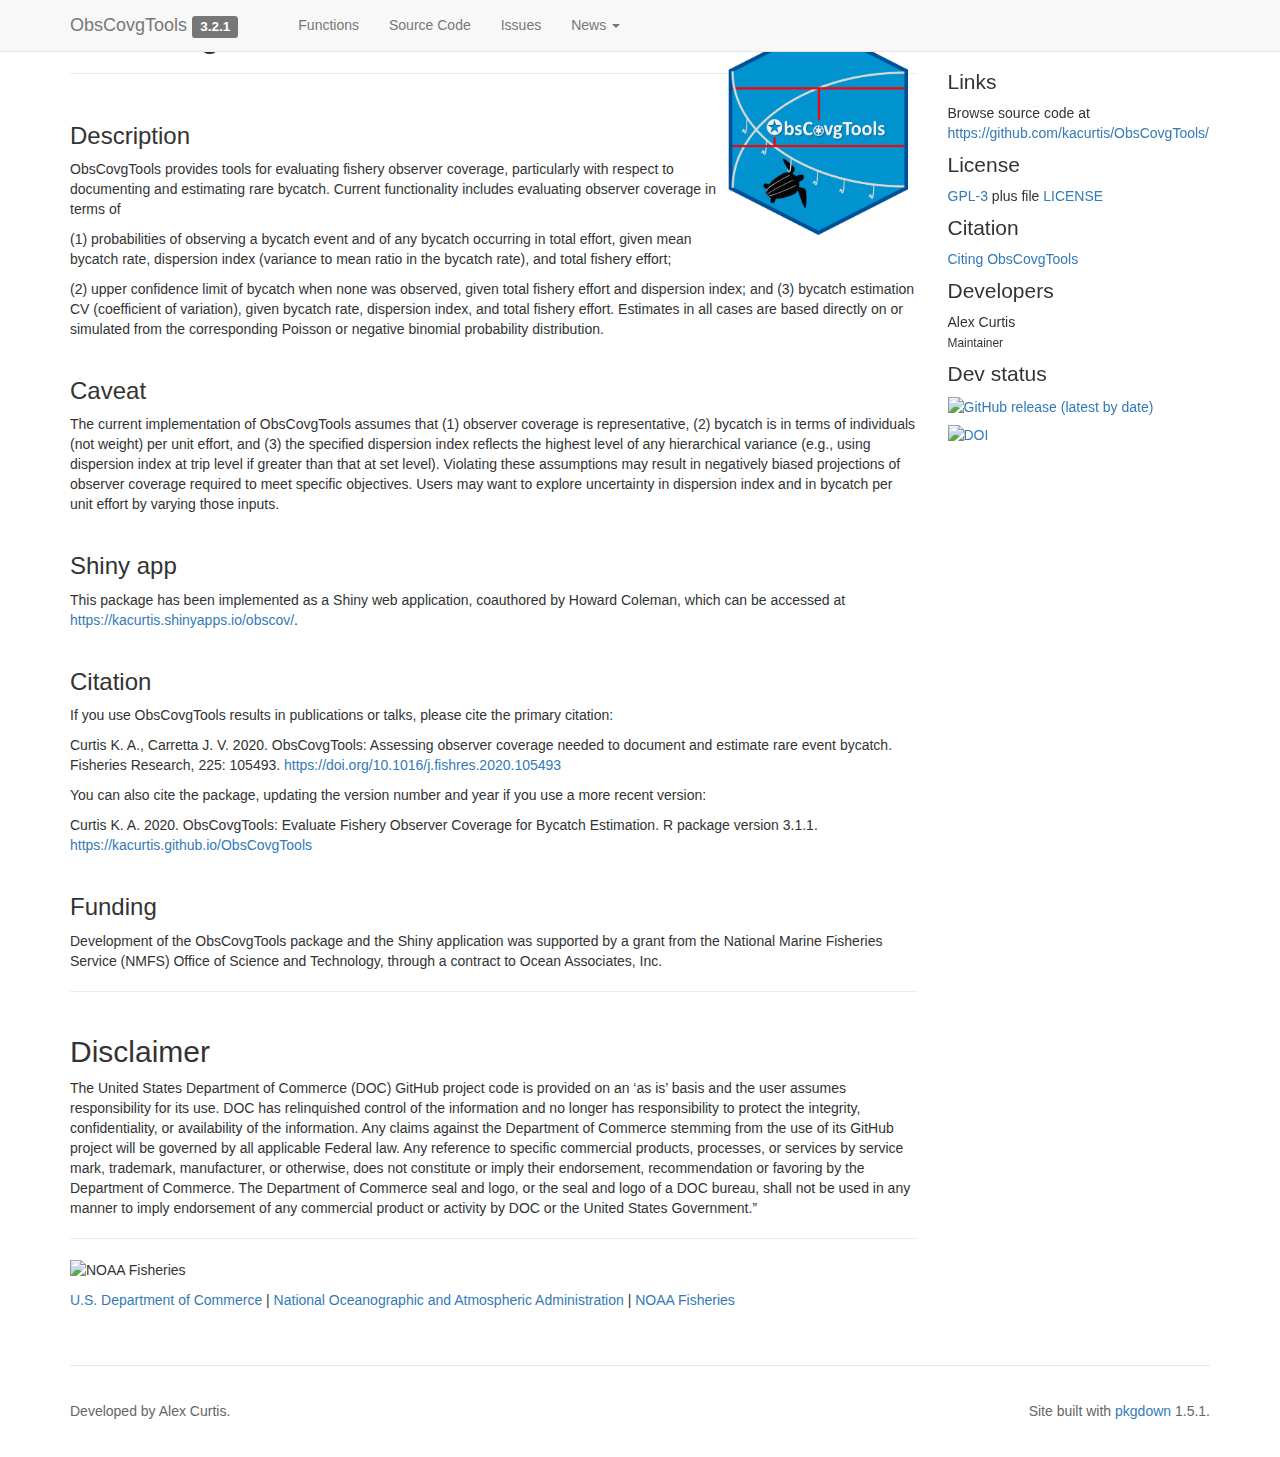
==== docs/index.html @ 41b9d77e "shift to R 4.0.0 and associated packages" ====
<!DOCTYPE html>
<!-- Generated by pkgdown: do not edit by hand --><html lang="en">
<head>
<meta http-equiv="Content-Type" content="text/html; charset=UTF-8">
<meta charset="utf-8">
<meta http-equiv="X-UA-Compatible" content="IE=edge">
<meta name="viewport" content="width=device-width, initial-scale=1.0">
<title>Evaluate Fishery Observer Coverage for Bycatch Estimation • ObsCovgTools</title>
<!-- favicons --><link rel="icon" type="image/png" sizes="16x16" href="favicon-16x16.png">
<link rel="icon" type="image/png" sizes="32x32" href="favicon-32x32.png">
<link rel="apple-touch-icon" type="image/png" sizes="180x180" href="apple-touch-icon.png">
<link rel="apple-touch-icon" type="image/png" sizes="120x120" href="apple-touch-icon-120x120.png">
<link rel="apple-touch-icon" type="image/png" sizes="76x76" href="apple-touch-icon-76x76.png">
<link rel="apple-touch-icon" type="image/png" sizes="60x60" href="apple-touch-icon-60x60.png">
<!-- jquery --><script src="https://cdnjs.cloudflare.com/ajax/libs/jquery/3.4.1/jquery.min.js" integrity="sha256-CSXorXvZcTkaix6Yvo6HppcZGetbYMGWSFlBw8HfCJo=" crossorigin="anonymous"></script><!-- Bootstrap --><link rel="stylesheet" href="https://cdnjs.cloudflare.com/ajax/libs/twitter-bootstrap/3.4.1/css/bootstrap.min.css" integrity="sha256-bZLfwXAP04zRMK2BjiO8iu9pf4FbLqX6zitd+tIvLhE=" crossorigin="anonymous">
<script src="https://cdnjs.cloudflare.com/ajax/libs/twitter-bootstrap/3.4.1/js/bootstrap.min.js" integrity="sha256-nuL8/2cJ5NDSSwnKD8VqreErSWHtnEP9E7AySL+1ev4=" crossorigin="anonymous"></script><!-- bootstrap-toc --><link rel="stylesheet" href="bootstrap-toc.css">
<script src="bootstrap-toc.js"></script><!-- Font Awesome icons --><link rel="stylesheet" href="https://cdnjs.cloudflare.com/ajax/libs/font-awesome/5.12.1/css/all.min.css" integrity="sha256-mmgLkCYLUQbXn0B1SRqzHar6dCnv9oZFPEC1g1cwlkk=" crossorigin="anonymous">
<link rel="stylesheet" href="https://cdnjs.cloudflare.com/ajax/libs/font-awesome/5.12.1/css/v4-shims.min.css" integrity="sha256-wZjR52fzng1pJHwx4aV2AO3yyTOXrcDW7jBpJtTwVxw=" crossorigin="anonymous">
<!-- clipboard.js --><script src="https://cdnjs.cloudflare.com/ajax/libs/clipboard.js/2.0.6/clipboard.min.js" integrity="sha256-inc5kl9MA1hkeYUt+EC3BhlIgyp/2jDIyBLS6k3UxPI=" crossorigin="anonymous"></script><!-- headroom.js --><script src="https://cdnjs.cloudflare.com/ajax/libs/headroom/0.11.0/headroom.min.js" integrity="sha256-AsUX4SJE1+yuDu5+mAVzJbuYNPHj/WroHuZ8Ir/CkE0=" crossorigin="anonymous"></script><script src="https://cdnjs.cloudflare.com/ajax/libs/headroom/0.11.0/jQuery.headroom.min.js" integrity="sha256-ZX/yNShbjqsohH1k95liqY9Gd8uOiE1S4vZc+9KQ1K4=" crossorigin="anonymous"></script><!-- pkgdown --><link href="pkgdown.css" rel="stylesheet">
<script src="pkgdown.js"></script><link href="extra.css" rel="stylesheet">
<meta property="og:title" content="Evaluate Fishery Observer Coverage for Bycatch Estimation">
<meta property="og:description" content="Tools for evaluating observer coverage with respect to documenting
  and estimating rare bycatch, including (1) probabilities of observing a 
  bycatch event and of one occurring in total effort, (2) upper confidence limit 
  for bycatch given none was observed, and (3) bycatch estimation CV 
  (coefficient of variation). ">
<meta property="og:image" content="/logo.png">
<!-- mathjax --><script src="https://cdnjs.cloudflare.com/ajax/libs/mathjax/2.7.5/MathJax.js" integrity="sha256-nvJJv9wWKEm88qvoQl9ekL2J+k/RWIsaSScxxlsrv8k=" crossorigin="anonymous"></script><script src="https://cdnjs.cloudflare.com/ajax/libs/mathjax/2.7.5/config/TeX-AMS-MML_HTMLorMML.js" integrity="sha256-84DKXVJXs0/F8OTMzX4UR909+jtl4G7SPypPavF+GfA=" crossorigin="anonymous"></script><!--[if lt IE 9]>
<script src="https://oss.maxcdn.com/html5shiv/3.7.3/html5shiv.min.js"></script>
<script src="https://oss.maxcdn.com/respond/1.4.2/respond.min.js"></script>
<![endif]-->
</head>
<body data-spy="scroll" data-target="#toc">
    <div class="container template-home">
      <header><div class="navbar navbar-default navbar-fixed-top" role="navigation">
  <div class="container">
    <div class="navbar-header">
      <button type="button" class="navbar-toggle collapsed" data-toggle="collapse" data-target="#navbar" aria-expanded="false">
        <span class="sr-only">Toggle navigation</span>
        <span class="icon-bar"></span>
        <span class="icon-bar"></span>
        <span class="icon-bar"></span>
      </button>
      <span class="navbar-brand">
        <a class="navbar-link" href="index.html">ObsCovgTools</a>
        <span class="version label label-default" data-toggle="tooltip" data-placement="bottom" title="Released version">3.2.1</span>
      </span>
    </div>

    <div id="navbar" class="navbar-collapse collapse">
      <ul class="nav navbar-nav">
<li>
  <a href="index.html">
    <span class="fas fa fas fa-home fa-lg"></span>
     
  </a>
</li>
<li>
  <a href="reference/index.html">
    <span class="far fa far fa-file-code fa-lg"></span>
     
    Functions
  </a>
</li>
<li>
  <a href="https://github.com/kacurtis/ObsCovgTools">
    <span class="fab fa fab fa-github fa-lg"></span>
     
    Source Code
  </a>
</li>
<li>
  <a href="https://github.com/kacurtis/ObsCovgTools/issues/">
    <span class="fas fa fas fa-question-circle fa-lg"></span>
     
    Issues
  </a>
</li>
<li class="dropdown">
  <a href="#" class="dropdown-toggle" data-toggle="dropdown" role="button" aria-expanded="false">
    News
     
    <span class="caret"></span>
  </a>
  <ul class="dropdown-menu" role="menu">
<li class="dropdown-header">Releases</li>
    <li>
      <a href="https://github.com/kacurtis/ObsCovgTools/releases/tag/v3.2.1">Version 3.2.1</a>
    </li>
    <li>
      <a href="https://github.com/kacurtis/ObsCovgTools/releases/tag/v3.2.0">Version 3.2.0</a>
    </li>
    <li>
      <a href="https://github.com/kacurtis/ObsCovgTools/releases/tag/v3.1.1">Version 3.1.1</a>
    </li>
    <li class="divider">
    <li>
      <a href="news/index.html">Changelog</a>
    </li>
  </ul>
</li>
      </ul>
<ul class="nav navbar-nav navbar-right">
<li>
  <a href="https://github.com/kacurtis/ObsCovgTools/">
    <span class="fab fa fab fa-github fa-lg"></span>
     
  </a>
</li>
      </ul>
</div>
<!--/.nav-collapse -->
  </div>
<!--/.container -->
</div>
<!--/.navbar -->

      

      </header><div class="row">
  <div class="contents col-md-9">
<div id="obscovgtools-" class="section level1">
<div class="page-header"><h1 class="hasAnchor">
<a href="#obscovgtools-" class="anchor"></a>ObsCovgTools <img src="logo.png" width="200" height="231" align="right" style="padding: 10px">
</h1></div>
<!-- badges: start -->

<div id="description" class="section level3">
<h3 class="hasAnchor">
<a href="#description" class="anchor"></a>Description</h3>
<p>ObsCovgTools provides tools for evaluating fishery observer coverage, particularly with respect to documenting and estimating rare bycatch. Current functionality includes evaluating observer coverage in terms of</p>
<p>(1) probabilities of observing a bycatch event and of any bycatch occurring in total effort, given mean bycatch rate, dispersion index (variance to mean ratio in the bycatch rate), and total fishery effort;</p>
<p>(2) upper confidence limit of bycatch when none was observed, given total fishery effort and dispersion index; and (3) bycatch estimation CV (coefficient of variation), given bycatch rate, dispersion index, and total fishery effort. Estimates in all cases are based directly on or simulated from the corresponding Poisson or negative binomial probability distribution.</p>
</div>
<div id="caveat" class="section level3">
<h3 class="hasAnchor">
<a href="#caveat" class="anchor"></a>Caveat</h3>
<p>The current implementation of ObsCovgTools assumes that (1) observer coverage is representative, (2) bycatch is in terms of individuals (not weight) per unit effort, and (3) the specified dispersion index reflects the highest level of any hierarchical variance (e.g., using dispersion index at trip level if greater than that at set level). Violating these assumptions may result in negatively biased projections of observer coverage required to meet specific objectives. Users may want to explore uncertainty in dispersion index and in bycatch per unit effort by varying those inputs.</p>
</div>
<div id="shiny-app" class="section level3">
<h3 class="hasAnchor">
<a href="#shiny-app" class="anchor"></a>Shiny app</h3>
<p>This package has been implemented as a Shiny web application, coauthored by Howard Coleman, which can be accessed at <a href="https://kacurtis.shinyapps.io/obscov/" class="uri">https://kacurtis.shinyapps.io/obscov/</a>.</p>
</div>
<div id="citation" class="section level3">
<h3 class="hasAnchor">
<a href="#citation" class="anchor"></a>Citation</h3>
<p>If you use ObsCovgTools results in publications or talks, please cite the primary citation:</p>
<p>Curtis K. A., Carretta J. V. 2020. ObsCovgTools: Assessing observer coverage needed to document and estimate rare event bycatch. Fisheries Research, 225: 105493. <a href="https://doi.org/10.1016/j.fishres.2020.105493" class="uri">https://doi.org/10.1016/j.fishres.2020.105493</a></p>
<p>You can also cite the package, updating the version number and year if you use a more recent version:</p>
<p>Curtis K. A. 2020. ObsCovgTools: Evaluate Fishery Observer Coverage for Bycatch Estimation. R package version 3.1.1. <a href="https://kacurtis.github.io/ObsCovgTools" class="uri">https://kacurtis.github.io/ObsCovgTools</a></p>
</div>
<div id="funding" class="section level3">
<h3 class="hasAnchor">
<a href="#funding" class="anchor"></a>Funding</h3>
<p>Development of the ObsCovgTools package and the Shiny application was supported by a grant from the National Marine Fisheries Service (NMFS) Office of Science and Technology, through a contract to Ocean Associates, Inc. </p>
<!-- Do not edit below. This adds the Disclaimer and NMFS footer. -->
<hr>
</div>
<div id="disclaimer" class="section level2">
<h2 class="hasAnchor">
<a href="#disclaimer" class="anchor"></a>Disclaimer</h2>
<p>The United States Department of Commerce (DOC) GitHub project code is provided on an ‘as is’ basis and the user assumes responsibility for its use. DOC has relinquished control of the information and no longer has responsibility to protect the integrity, confidentiality, or availability of the information. Any claims against the Department of Commerce stemming from the use of its GitHub project will be governed by all applicable Federal law. Any reference to specific commercial products, processes, or services by service mark, trademark, manufacturer, or otherwise, does not constitute or imply their endorsement, recommendation or favoring by the Department of Commerce. The Department of Commerce seal and logo, or the seal and logo of a DOC bureau, shall not be used in any manner to imply endorsement of any commercial product or activity by DOC or the United States Government.”</p>
<hr>
<p><img src="https://raw.githubusercontent.com/nmfs-general-modeling-tools/nmfspalette/main/man/figures/noaa-fisheries-rgb-2line-horizontal-small.png" width="200" style="height: 75px !important;" alt="NOAA Fisheries"></p>
<p><a href="https://www.commerce.gov/">U.S. Department of Commerce</a> | <a href="https://www.noaa.gov">National Oceanographic and Atmospheric Administration</a> | <a href="https://www.fisheries.noaa.gov/">NOAA Fisheries</a></p>
</div>
</div>
  </div>

  <div class="col-md-3 hidden-xs hidden-sm" id="pkgdown-sidebar">
    <div class="links">
<h2>Links</h2>
<ul class="list-unstyled">
<li>Browse source code at <br><a href="https://github.com/kacurtis/ObsCovgTools/">https://​github.com/​kacurtis/​ObsCovgTools/​</a>
</li>
</ul>
</div>
<div class="license">
<h2>License</h2>
<ul class="list-unstyled">
<li>
<a href="https://www.r-project.org/Licenses/GPL-3">GPL-3</a> plus file <a href="LICENSE-text.html">LICENSE</a>
</li>
</ul>
</div>
<div class="citation">
<h2>Citation</h2>
<ul class="list-unstyled">
<li><a href="authors.html">Citing ObsCovgTools</a></li>
</ul>
</div>
<div class="developers">
<h2>Developers</h2>
<ul class="list-unstyled">
<li>Alex Curtis <br><small class="roles"> Maintainer </small>  </li>
</ul>
</div>

  <div class="dev-status">
<h2>Dev status</h2>
<ul class="list-unstyled">
<li><a href="https://github.com/kacurtis/ObsCovgTools/releases"><img src="https://img.shields.io/github/v/release/kacurtis/ObsCovgTools" alt="GitHub release (latest by date)"></a></li>
<li><a href="https://doi.org/10.5281/zenodo.3603464"><img src="https://zenodo.org/badge/DOI/10.5281/zenodo.3603464.svg" alt="DOI"></a></li>
</ul>
</div>
</div>
</div>


      <footer><div class="copyright">
  <p>Developed by Alex Curtis.</p>
</div>

<div class="pkgdown">
  <p>Site built with <a href="https://pkgdown.r-lib.org/">pkgdown</a> 1.5.1.</p>
</div>

      </footer>
</div>

  


  </body>
</html>
---- docs/pkgdown.css ----
/* Sticky footer */

/**
 * Basic idea: https://philipwalton.github.io/solved-by-flexbox/demos/sticky-footer/
 * Details: https://github.com/philipwalton/solved-by-flexbox/blob/master/assets/css/components/site.css
 *
 * .Site -> body > .container
 * .Site-content -> body > .container .row
 * .footer -> footer
 *
 * Key idea seems to be to ensure that .container and __all its parents__
 * have height set to 100%
 *
 */

html, body {
  height: 100%;
}

body {
  position: relative;
}

body > .container {
  display: flex;
  height: 100%;
  flex-direction: column;
}

body > .container .row {
  flex: 1 0 auto;
}

footer {
  margin-top: 45px;
  padding: 35px 0 36px;
  border-top: 1px solid #e5e5e5;
  color: #666;
  display: flex;
  flex-shrink: 0;
}
footer p {
  margin-bottom: 0;
}
footer div {
  flex: 1;
}
footer .pkgdown {
  text-align: right;
}
footer p {
  margin-bottom: 0;
}

img.icon {
  float: right;
}

img {
  max-width: 100%;
}

/* Fix bug in bootstrap (only seen in firefox) */
summary {
  display: list-item;
}

/* Typographic tweaking ---------------------------------*/

.contents .page-header {
  margin-top: calc(-60px + 1em);
}

dd {
  margin-left: 3em;
}

/* Section anchors ---------------------------------*/

a.anchor {
  margin-left: -30px;
  display:inline-block;
  width: 30px;
  height: 30px;
  visibility: hidden;

  background-image: url(./link.svg);
  background-repeat: no-repeat;
  background-size: 20px 20px;
  background-position: center center;
}

.hasAnchor:hover a.anchor {
  visibility: visible;
}

@media (max-width: 767px) {
  .hasAnchor:hover a.anchor {
    visibility: hidden;
  }
}


/* Fixes for fixed navbar --------------------------*/

.contents h1, .contents h2, .contents h3, .contents h4 {
  padding-top: 60px;
  margin-top: -40px;
}

/* Navbar submenu --------------------------*/

.dropdown-submenu {
  position: relative;
}

.dropdown-submenu>.dropdown-menu {
  top: 0;
  left: 100%;
  margin-top: -6px;
  margin-left: -1px;
  border-radius: 0 6px 6px 6px;
}

.dropdown-submenu:hover>.dropdown-menu {
  display: block;
}

.dropdown-submenu>a:after {
  display: block;
  content: " ";
  float: right;
  width: 0;
  height: 0;
  border-color: transparent;
  border-style: solid;
  border-width: 5px 0 5px 5px;
  border-left-color: #cccccc;
  margin-top: 5px;
  margin-right: -10px;
}

.dropdown-submenu:hover>a:after {
  border-left-color: #ffffff;
}

.dropdown-submenu.pull-left {
  float: none;
}

.dropdown-submenu.pull-left>.dropdown-menu {
  left: -100%;
  margin-left: 10px;
  border-radius: 6px 0 6px 6px;
}

/* Sidebar --------------------------*/

#pkgdown-sidebar {
  margin-top: 30px;
  position: -webkit-sticky;
  position: sticky;
  top: 70px;
}

#pkgdown-sidebar h2 {
  font-size: 1.5em;
  margin-top: 1em;
}

#pkgdown-sidebar h2:first-child {
  margin-top: 0;
}

#pkgdown-sidebar .list-unstyled li {
  margin-bottom: 0.5em;
}

/* bootstrap-toc tweaks ------------------------------------------------------*/

/* All levels of nav */

nav[data-toggle='toc'] .nav > li > a {
  padding: 4px 20px 4px 6px;
  font-size: 1.5rem;
  font-weight: 400;
  color: inherit;
}

nav[data-toggle='toc'] .nav > li > a:hover,
nav[data-toggle='toc'] .nav > li > a:focus {
  padding-left: 5px;
  color: inherit;
  border-left: 1px solid #878787;
}

nav[data-toggle='toc'] .nav > .active > a,
nav[data-toggle='toc'] .nav > .active:hover > a,
nav[data-toggle='toc'] .nav > .active:focus > a {
  padding-left: 5px;
  font-size: 1.5rem;
  font-weight: 400;
  color: inherit;
  border-left: 2px solid #878787;
}

/* Nav: second level (shown on .active) */

nav[data-toggle='toc'] .nav .nav {
  display: none; /* Hide by default, but at >768px, show it */
  padding-bottom: 10px;
}

nav[data-toggle='toc'] .nav .nav > li > a {
  padding-left: 16px;
  font-size: 1.35rem;
}

nav[data-toggle='toc'] .nav .nav > li > a:hover,
nav[data-toggle='toc'] .nav .nav > li > a:focus {
  padding-left: 15px;
}

nav[data-toggle='toc'] .nav .nav > .active > a,
nav[data-toggle='toc'] .nav .nav > .active:hover > a,
nav[data-toggle='toc'] .nav .nav > .active:focus > a {
  padding-left: 15px;
  font-weight: 500;
  font-size: 1.35rem;
}

/* orcid ------------------------------------------------------------------- */

.orcid {
  font-size: 16px;
  color: #A6CE39;
  /* margins are required by official ORCID trademark and display guidelines */
  margin-left:4px;
  margin-right:4px;
  vertical-align: middle;
}

/* Reference index & topics ----------------------------------------------- */

.ref-index th {font-weight: normal;}

.ref-index td {vertical-align: top;}
.ref-index .icon {width: 40px;}
.ref-index .alias {width: 40%;}
.ref-index-icons .alias {width: calc(40% - 40px);}
.ref-index .title {width: 60%;}

.ref-arguments th {text-align: right; padding-right: 10px;}
.ref-arguments th, .ref-arguments td {vertical-align: top;}
.ref-arguments .name {width: 20%;}
.ref-arguments .desc {width: 80%;}

/* Nice scrolling for wide elements --------------------------------------- */

table {
  display: block;
  overflow: auto;
}

/* Syntax highlighting ---------------------------------------------------- */

pre {
  word-wrap: normal;
  word-break: normal;
  border: 1px solid #eee;
}

pre, code {
  background-color: #f8f8f8;
  color: #333;
}

pre code {
  overflow: auto;
  word-wrap: normal;
  white-space: pre;
}

pre .img {
  margin: 5px 0;
}

pre .img img {
  background-color: #fff;
  display: block;
  height: auto;
}

code a, pre a {
  color: #375f84;
}

a.sourceLine:hover {
  text-decoration: none;
}

.fl      {color: #1514b5;}
.fu      {color: #000000;} /* function */
.ch,.st  {color: #036a07;} /* string */
.kw      {color: #264D66;} /* keyword */
.co      {color: #888888;} /* comment */

.message { color: black;   font-weight: bolder;}
.error   { color: orange;  font-weight: bolder;}
.warning { color: #6A0366; font-weight: bolder;}

/* Clipboard --------------------------*/

.hasCopyButton {
  position: relative;
}

.btn-copy-ex {
  position: absolute;
  right: 0;
  top: 0;
  visibility: hidden;
}

.hasCopyButton:hover button.btn-copy-ex {
  visibility: visible;
}

/* headroom.js ------------------------ */

.headroom {
  will-change: transform;
  transition: transform 200ms linear;
}
.headroom--pinned {
  transform: translateY(0%);
}
.headroom--unpinned {
  transform: translateY(-100%);
}

/* mark.js ----------------------------*/

mark {
  background-color: rgba(255, 255, 51, 0.5);
  border-bottom: 2px solid rgba(255, 153, 51, 0.3);
  padding: 1px;
}

/* vertical spacing after htmlwidgets */
.html-widget {
  margin-bottom: 10px;
}

/* fontawesome ------------------------ */

.fab {
    font-family: "Font Awesome 5 Brands" !important;
}

/* don't display links in code chunks when printing */
/* source: https://stackoverflow.com/a/10781533 */
@media print {
  code a:link:after, code a:visited:after {
    content: "";
  }
}
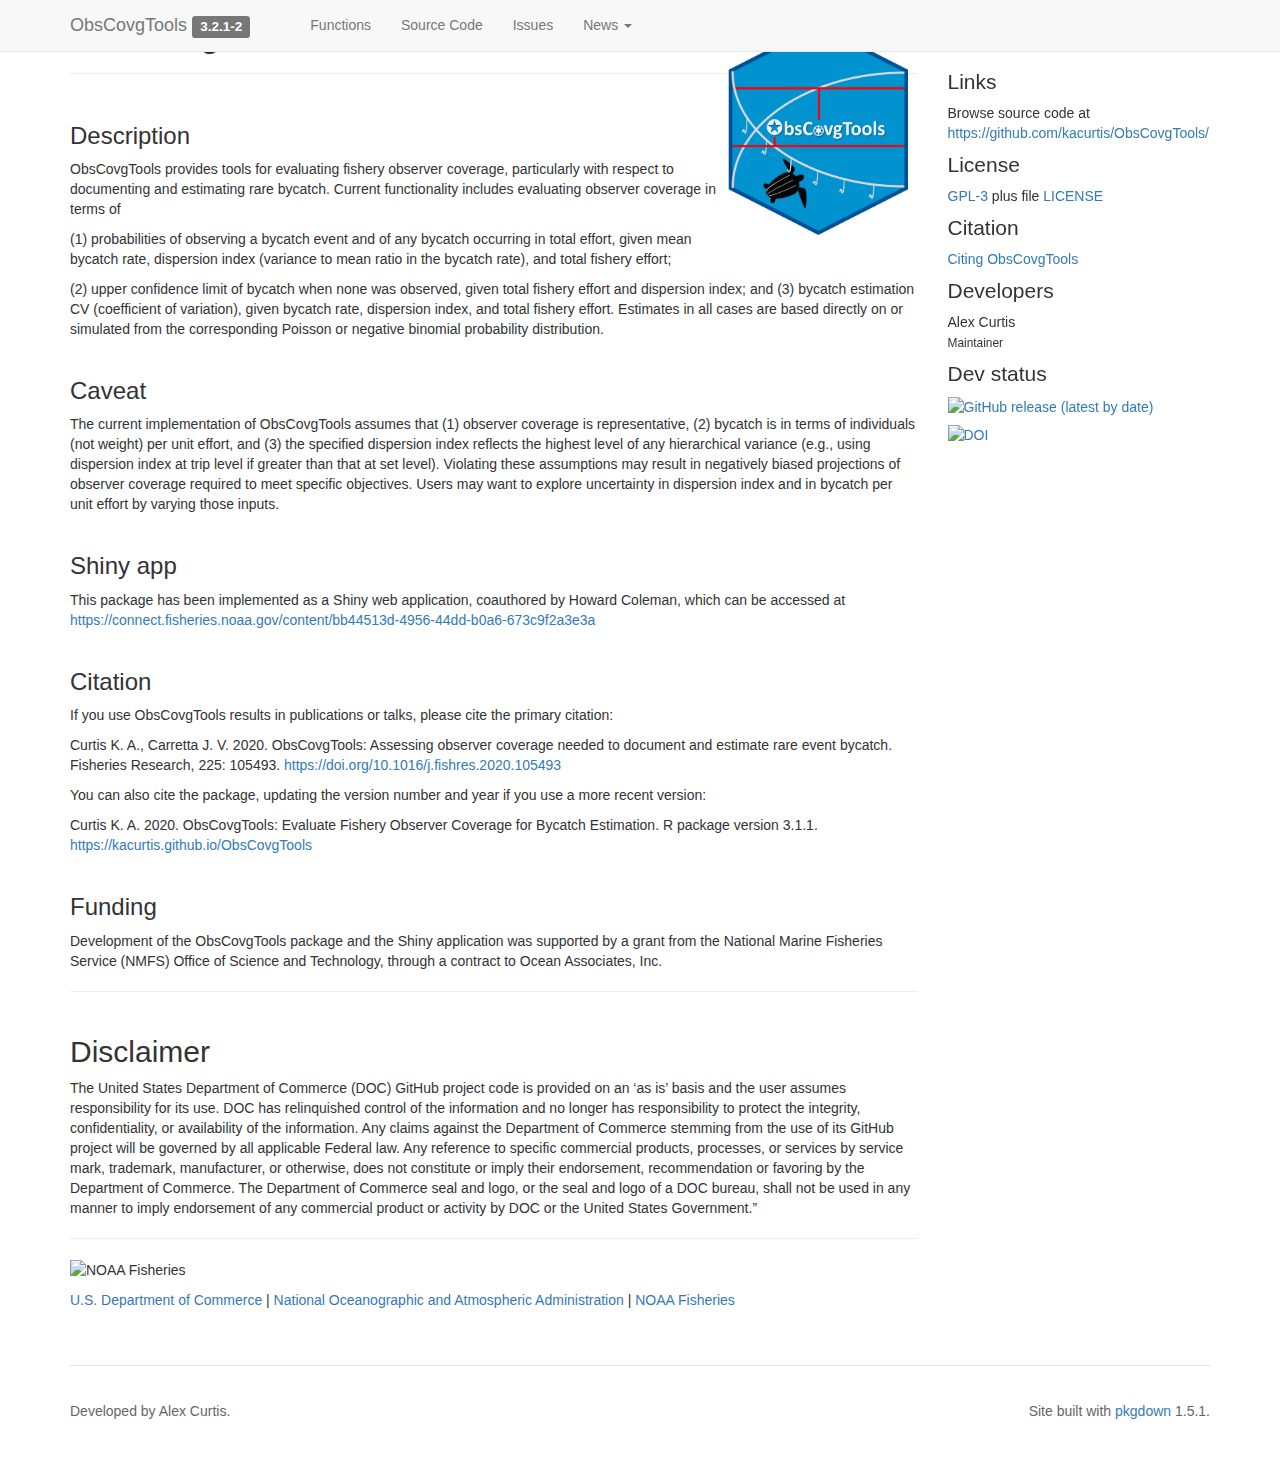
==== commit 2822ab64: "add tab with new noaa url" ====
--- a/docs/index.html
+++ b/docs/index.html
@@ -43,7 +43,7 @@
       </button>
       <span class="navbar-brand">
         <a class="navbar-link" href="index.html">ObsCovgTools</a>
-        <span class="version label label-default" data-toggle="tooltip" data-placement="bottom" title="Released version">3.2.1</span>
+        <span class="version label label-default" data-toggle="tooltip" data-placement="bottom" title="Released version">3.2.1-2</span>
       </span>
     </div>
 
@@ -140,7 +140,7 @@
 <div id="shiny-app" class="section level3">
 <h3 class="hasAnchor">
 <a href="#shiny-app" class="anchor"></a>Shiny app</h3>
-<p>This package has been implemented as a Shiny web application, coauthored by Howard Coleman, which can be accessed at <a href="https://kacurtis.shinyapps.io/obscov/" class="uri">https://kacurtis.shinyapps.io/obscov/</a>.</p>
+<p>This package has been implemented as a Shiny web application, coauthored by Howard Coleman, which can be accessed at <a href="https://connect.fisheries.noaa.gov/content/bb44513d-4956-44dd-b0a6-673c9f2a3e3a" class="uri">https://connect.fisheries.noaa.gov/content/bb44513d-4956-44dd-b0a6-673c9f2a3e3a</a></p>
 </div>
 <div id="citation" class="section level3">
 <h3 class="hasAnchor">
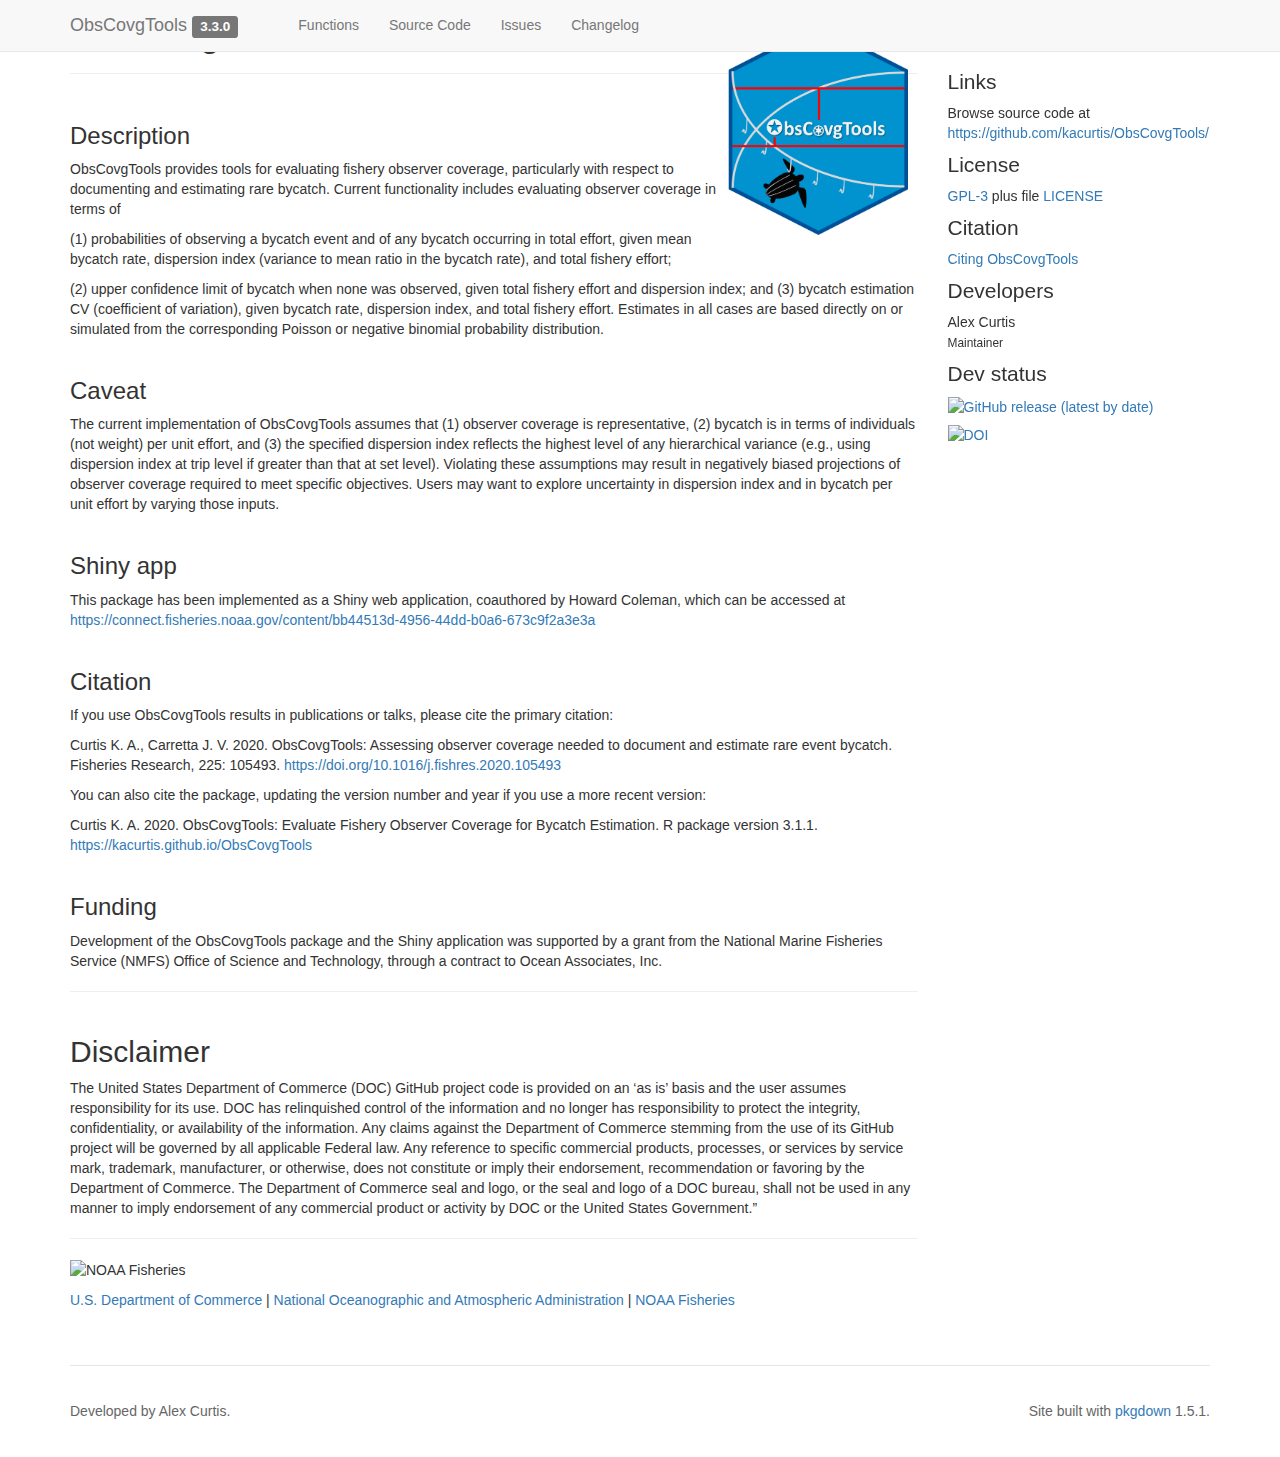
==== commit 77ffe570: "implemented analytical CV estimation" ====
--- a/docs/index.html
+++ b/docs/index.html
@@ -43,7 +43,7 @@
       </button>
       <span class="navbar-brand">
         <a class="navbar-link" href="index.html">ObsCovgTools</a>
-        <span class="version label label-default" data-toggle="tooltip" data-placement="bottom" title="Released version">3.2.1-2</span>
+        <span class="version label label-default" data-toggle="tooltip" data-placement="bottom" title="Released version">3.3.0</span>
       </span>
     </div>
 
@@ -76,28 +76,8 @@
     Issues
   </a>
 </li>
-<li class="dropdown">
-  <a href="#" class="dropdown-toggle" data-toggle="dropdown" role="button" aria-expanded="false">
-    News
-     
-    <span class="caret"></span>
-  </a>
-  <ul class="dropdown-menu" role="menu">
-<li class="dropdown-header">Releases</li>
-    <li>
-      <a href="https://github.com/kacurtis/ObsCovgTools/releases/tag/v3.2.1">Version 3.2.1</a>
-    </li>
-    <li>
-      <a href="https://github.com/kacurtis/ObsCovgTools/releases/tag/v3.2.0">Version 3.2.0</a>
-    </li>
-    <li>
-      <a href="https://github.com/kacurtis/ObsCovgTools/releases/tag/v3.1.1">Version 3.1.1</a>
-    </li>
-    <li class="divider">
-    <li>
-      <a href="news/index.html">Changelog</a>
-    </li>
-  </ul>
+<li>
+  <a href="news/index.html">Changelog</a>
 </li>
       </ul>
 <ul class="nav navbar-nav navbar-right">
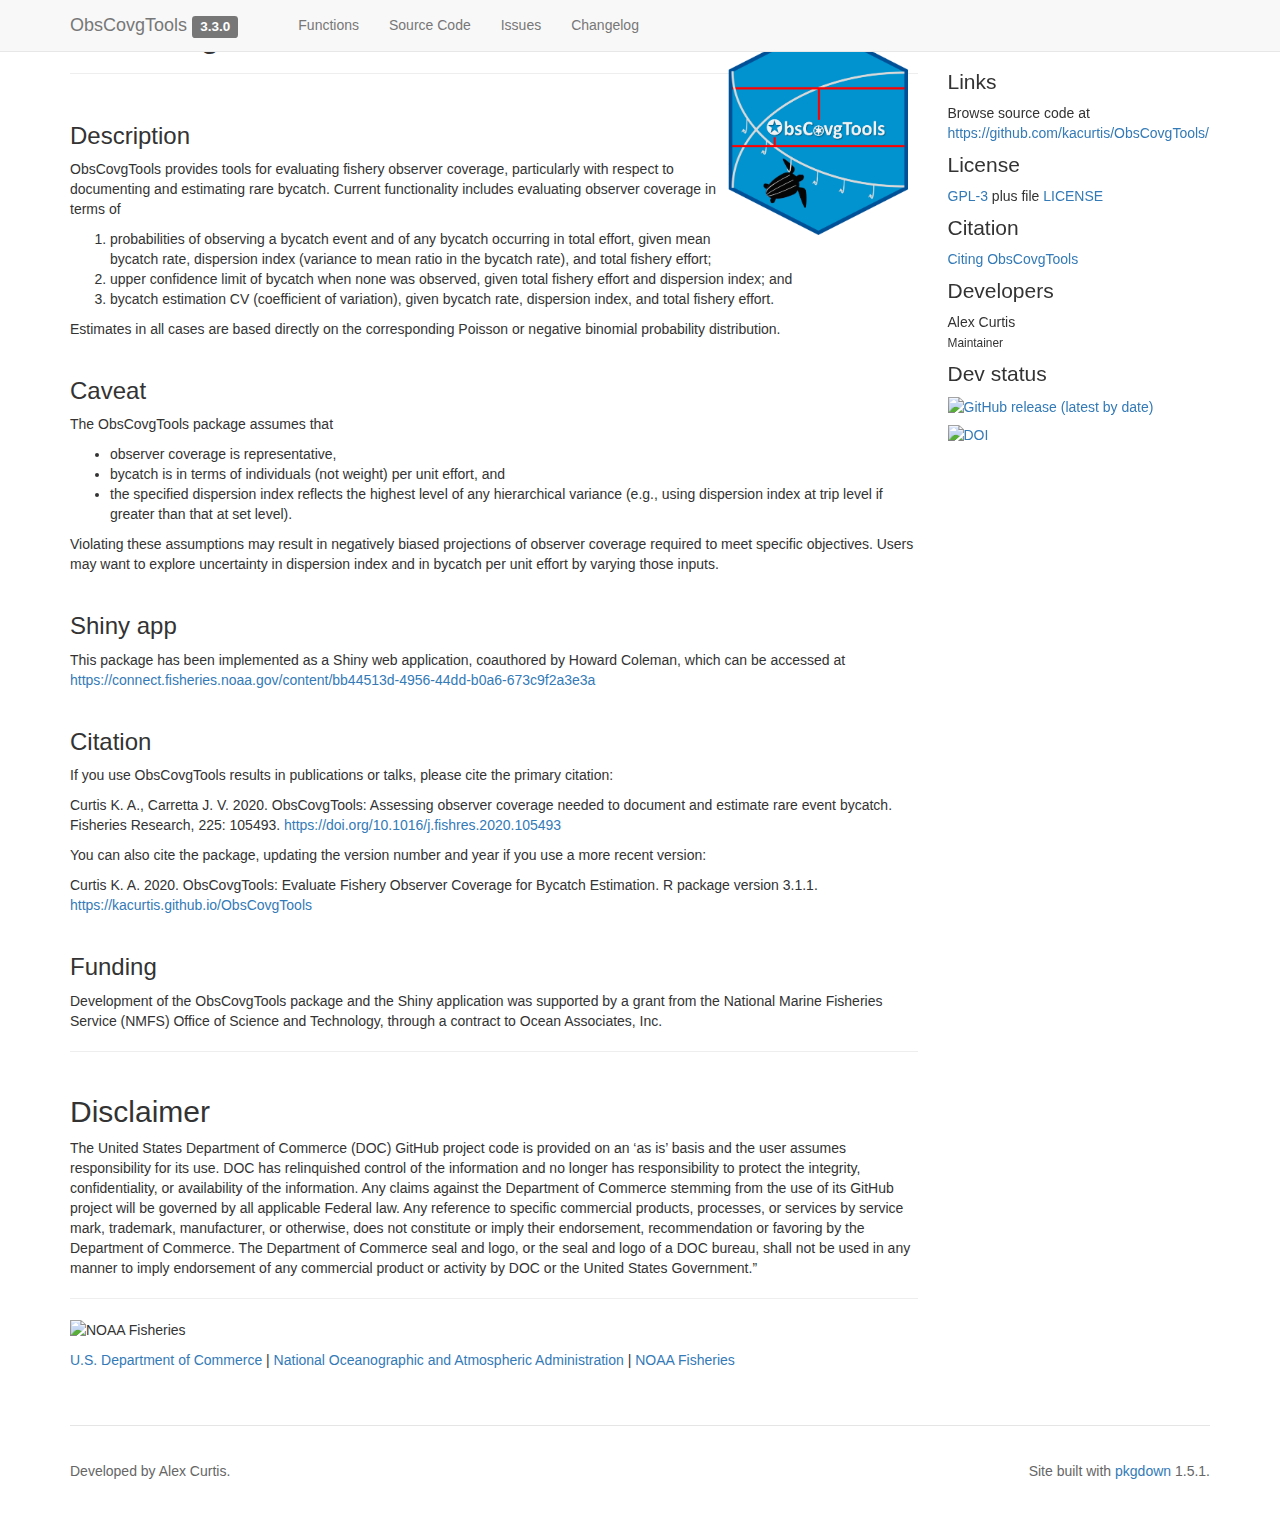
==== commit b08aa20d: "minor documentation edits" ====
--- a/docs/index.html
+++ b/docs/index.html
@@ -109,13 +109,23 @@
 <h3 class="hasAnchor">
 <a href="#description" class="anchor"></a>Description</h3>
 <p>ObsCovgTools provides tools for evaluating fishery observer coverage, particularly with respect to documenting and estimating rare bycatch. Current functionality includes evaluating observer coverage in terms of</p>
-<p>(1) probabilities of observing a bycatch event and of any bycatch occurring in total effort, given mean bycatch rate, dispersion index (variance to mean ratio in the bycatch rate), and total fishery effort;</p>
-<p>(2) upper confidence limit of bycatch when none was observed, given total fishery effort and dispersion index; and (3) bycatch estimation CV (coefficient of variation), given bycatch rate, dispersion index, and total fishery effort. Estimates in all cases are based directly on or simulated from the corresponding Poisson or negative binomial probability distribution.</p>
+<ol>
+<li>probabilities of observing a bycatch event and of any bycatch occurring in total effort, given mean bycatch rate, dispersion index (variance to mean ratio in the bycatch rate), and total fishery effort;</li>
+<li>upper confidence limit of bycatch when none was observed, given total fishery effort and dispersion index; and</li>
+<li>bycatch estimation CV (coefficient of variation), given bycatch rate, dispersion index, and total fishery effort.</li>
+</ol>
+<p>Estimates in all cases are based directly on the corresponding Poisson or negative binomial probability distribution.</p>
 </div>
 <div id="caveat" class="section level3">
 <h3 class="hasAnchor">
 <a href="#caveat" class="anchor"></a>Caveat</h3>
-<p>The current implementation of ObsCovgTools assumes that (1) observer coverage is representative, (2) bycatch is in terms of individuals (not weight) per unit effort, and (3) the specified dispersion index reflects the highest level of any hierarchical variance (e.g., using dispersion index at trip level if greater than that at set level). Violating these assumptions may result in negatively biased projections of observer coverage required to meet specific objectives. Users may want to explore uncertainty in dispersion index and in bycatch per unit effort by varying those inputs.</p>
+<p>The ObsCovgTools package assumes that</p>
+<ul>
+<li>observer coverage is representative,</li>
+<li>bycatch is in terms of individuals (not weight) per unit effort, and</li>
+<li>the specified dispersion index reflects the highest level of any hierarchical variance (e.g., using dispersion index at trip level if greater than that at set level).</li>
+</ul>
+<p>Violating these assumptions may result in negatively biased projections of observer coverage required to meet specific objectives. Users may want to explore uncertainty in dispersion index and in bycatch per unit effort by varying those inputs.</p>
 </div>
 <div id="shiny-app" class="section level3">
 <h3 class="hasAnchor">
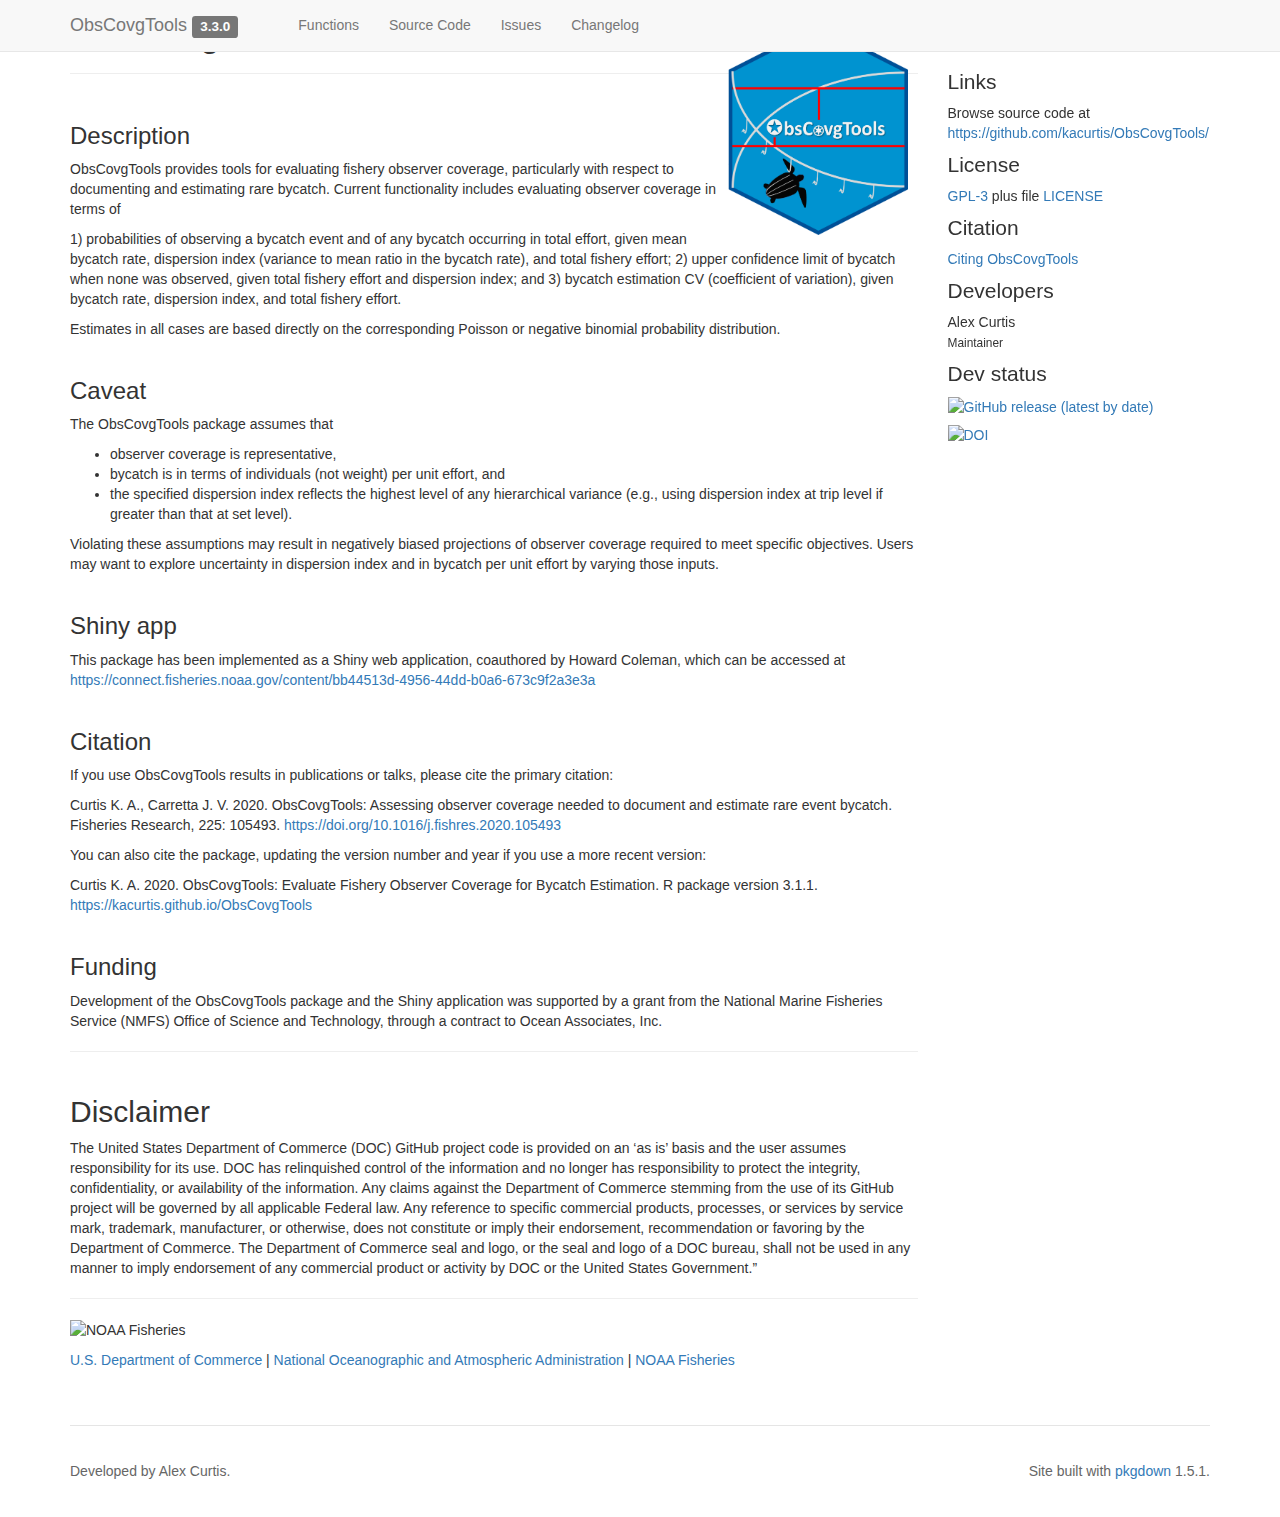
==== commit 94be9284: "update website" ====
--- a/docs/index.html
+++ b/docs/index.html
@@ -109,11 +109,7 @@
 <h3 class="hasAnchor">
 <a href="#description" class="anchor"></a>Description</h3>
 <p>ObsCovgTools provides tools for evaluating fishery observer coverage, particularly with respect to documenting and estimating rare bycatch. Current functionality includes evaluating observer coverage in terms of</p>
-<ol>
-<li>probabilities of observing a bycatch event and of any bycatch occurring in total effort, given mean bycatch rate, dispersion index (variance to mean ratio in the bycatch rate), and total fishery effort;</li>
-<li>upper confidence limit of bycatch when none was observed, given total fishery effort and dispersion index; and</li>
-<li>bycatch estimation CV (coefficient of variation), given bycatch rate, dispersion index, and total fishery effort.</li>
-</ol>
+<p>1) probabilities of observing a bycatch event and of any bycatch occurring in total effort, given mean bycatch rate, dispersion index (variance to mean ratio in the bycatch rate), and total fishery effort; 2) upper confidence limit of bycatch when none was observed, given total fishery effort and dispersion index; and 3) bycatch estimation CV (coefficient of variation), given bycatch rate, dispersion index, and total fishery effort.</p>
 <p>Estimates in all cases are based directly on the corresponding Poisson or negative binomial probability distribution.</p>
 </div>
 <div id="caveat" class="section level3">
@@ -191,7 +187,7 @@
 <h2>Dev status</h2>
 <ul class="list-unstyled">
 <li><a href="https://github.com/kacurtis/ObsCovgTools/releases"><img src="https://img.shields.io/github/v/release/kacurtis/ObsCovgTools" alt="GitHub release (latest by date)"></a></li>
-<li><a href="https://doi.org/10.5281/zenodo.3603464"><img src="https://zenodo.org/badge/DOI/10.5281/zenodo.3603464.svg" alt="DOI"></a></li>
+<li><a href="https://doi.org/10.5281/zenodo.7083329"><img src="https://zenodo.org/badge/DOI/10.5281/zenodo.7083329.svg" alt="DOI"></a></li>
 </ul>
 </div>
 </div>
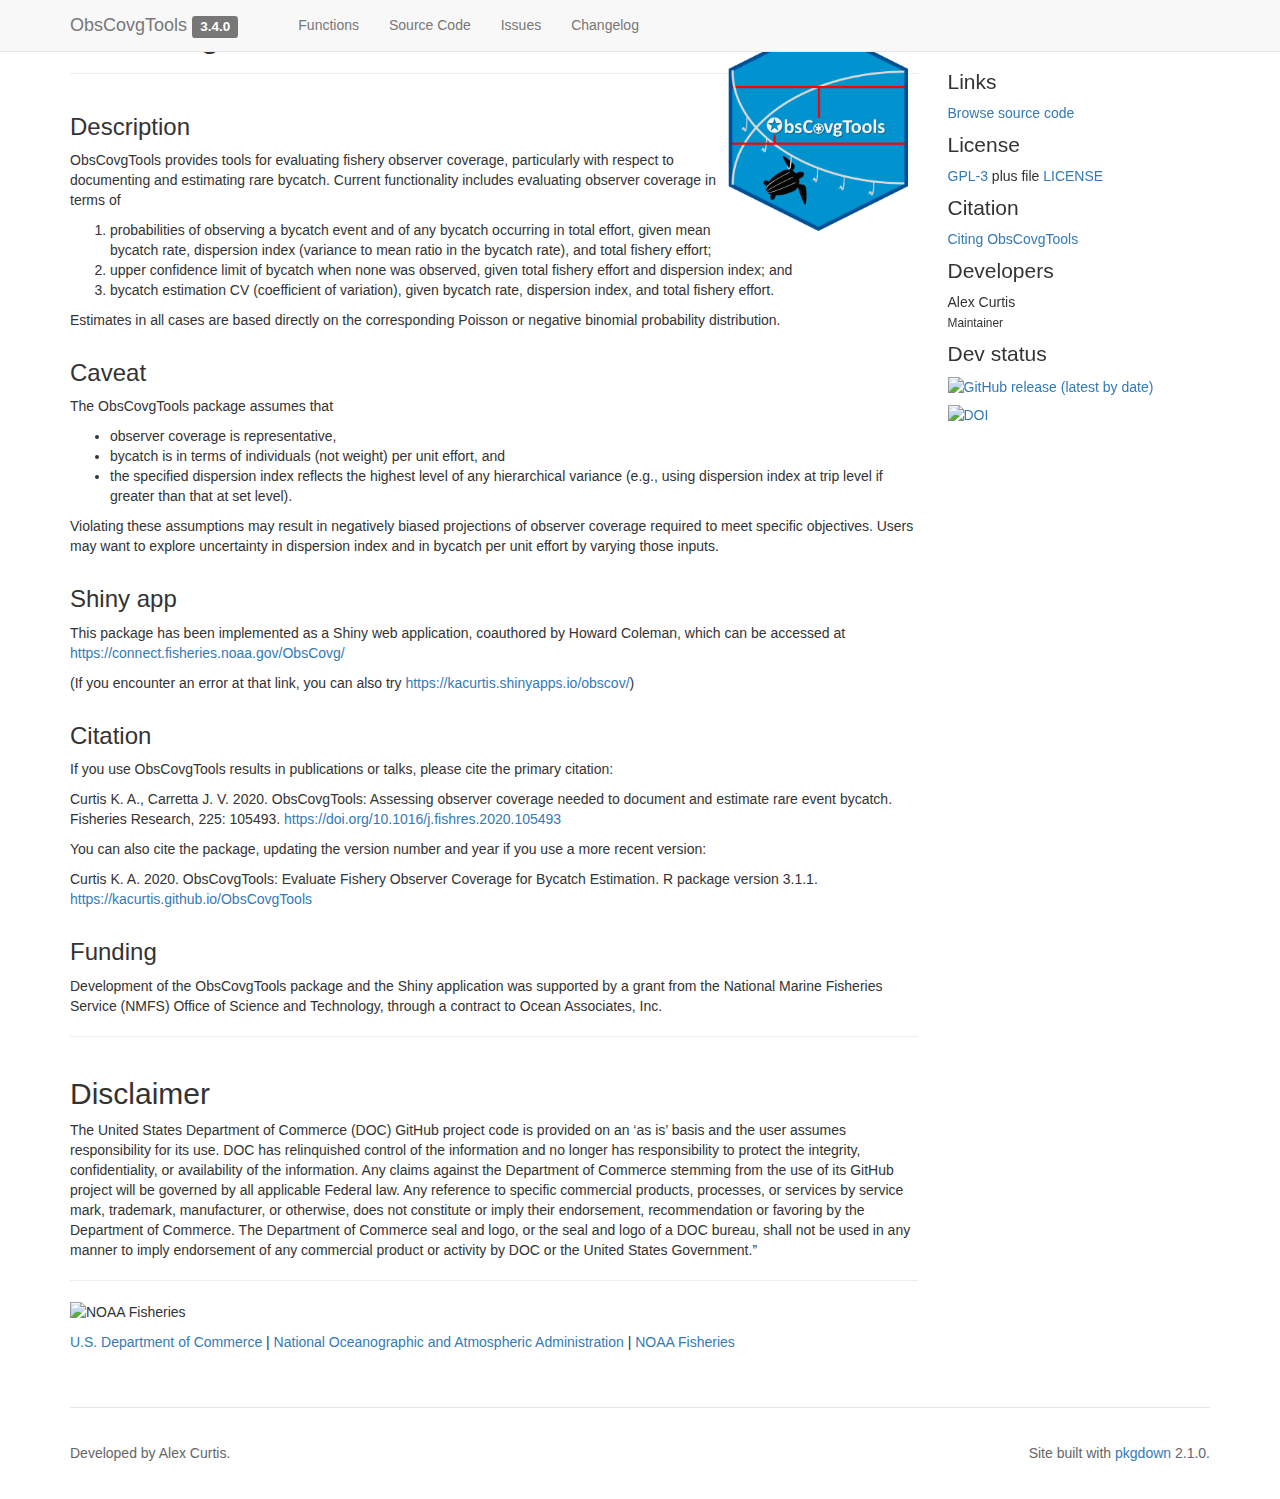
==== commit c98e0d84: "testing R 4.0.0 build, dropped unnecessary packages" ====
--- a/docs/index.html
+++ b/docs/index.html
@@ -12,18 +12,14 @@
 <link rel="apple-touch-icon" type="image/png" sizes="120x120" href="apple-touch-icon-120x120.png">
 <link rel="apple-touch-icon" type="image/png" sizes="76x76" href="apple-touch-icon-76x76.png">
 <link rel="apple-touch-icon" type="image/png" sizes="60x60" href="apple-touch-icon-60x60.png">
-<!-- jquery --><script src="https://cdnjs.cloudflare.com/ajax/libs/jquery/3.4.1/jquery.min.js" integrity="sha256-CSXorXvZcTkaix6Yvo6HppcZGetbYMGWSFlBw8HfCJo=" crossorigin="anonymous"></script><!-- Bootstrap --><link rel="stylesheet" href="https://cdnjs.cloudflare.com/ajax/libs/twitter-bootstrap/3.4.1/css/bootstrap.min.css" integrity="sha256-bZLfwXAP04zRMK2BjiO8iu9pf4FbLqX6zitd+tIvLhE=" crossorigin="anonymous">
+<!-- jquery --><script src="https://cdnjs.cloudflare.com/ajax/libs/jquery/3.7.1/jquery.min.js" integrity="sha512-v2CJ7UaYy4JwqLDIrZUI/4hqeoQieOmAZNXBeQyjo21dadnwR+8ZaIJVT8EE2iyI61OV8e6M8PP2/4hpQINQ/g==" crossorigin="anonymous" referrerpolicy="no-referrer"></script><!-- Bootstrap --><link rel="stylesheet" href="https://cdnjs.cloudflare.com/ajax/libs/twitter-bootstrap/3.4.1/css/bootstrap.min.css" integrity="sha256-bZLfwXAP04zRMK2BjiO8iu9pf4FbLqX6zitd+tIvLhE=" crossorigin="anonymous">
 <script src="https://cdnjs.cloudflare.com/ajax/libs/twitter-bootstrap/3.4.1/js/bootstrap.min.js" integrity="sha256-nuL8/2cJ5NDSSwnKD8VqreErSWHtnEP9E7AySL+1ev4=" crossorigin="anonymous"></script><!-- bootstrap-toc --><link rel="stylesheet" href="bootstrap-toc.css">
 <script src="bootstrap-toc.js"></script><!-- Font Awesome icons --><link rel="stylesheet" href="https://cdnjs.cloudflare.com/ajax/libs/font-awesome/5.12.1/css/all.min.css" integrity="sha256-mmgLkCYLUQbXn0B1SRqzHar6dCnv9oZFPEC1g1cwlkk=" crossorigin="anonymous">
 <link rel="stylesheet" href="https://cdnjs.cloudflare.com/ajax/libs/font-awesome/5.12.1/css/v4-shims.min.css" integrity="sha256-wZjR52fzng1pJHwx4aV2AO3yyTOXrcDW7jBpJtTwVxw=" crossorigin="anonymous">
 <!-- clipboard.js --><script src="https://cdnjs.cloudflare.com/ajax/libs/clipboard.js/2.0.6/clipboard.min.js" integrity="sha256-inc5kl9MA1hkeYUt+EC3BhlIgyp/2jDIyBLS6k3UxPI=" crossorigin="anonymous"></script><!-- headroom.js --><script src="https://cdnjs.cloudflare.com/ajax/libs/headroom/0.11.0/headroom.min.js" integrity="sha256-AsUX4SJE1+yuDu5+mAVzJbuYNPHj/WroHuZ8Ir/CkE0=" crossorigin="anonymous"></script><script src="https://cdnjs.cloudflare.com/ajax/libs/headroom/0.11.0/jQuery.headroom.min.js" integrity="sha256-ZX/yNShbjqsohH1k95liqY9Gd8uOiE1S4vZc+9KQ1K4=" crossorigin="anonymous"></script><!-- pkgdown --><link href="pkgdown.css" rel="stylesheet">
 <script src="pkgdown.js"></script><link href="extra.css" rel="stylesheet">
 <meta property="og:title" content="Evaluate Fishery Observer Coverage for Bycatch Estimation">
-<meta property="og:description" content="Tools for evaluating observer coverage with respect to documenting
-  and estimating rare bycatch, including (1) probabilities of observing a 
-  bycatch event and of one occurring in total effort, (2) upper confidence limit 
-  for bycatch given none was observed, and (3) bycatch estimation CV 
-  (coefficient of variation). ">
+<meta property="og:description" content="Tools for evaluating observer coverage with respect to documenting and estimating rare bycatch, including (1) probabilities of observing a bycatch event and of one occurring in total effort, (2) upper confidence limit for bycatch given none was observed, and (3) bycatch estimation CV (coefficient of variation).">
 <meta property="og:image" content="/logo.png">
 <!-- mathjax --><script src="https://cdnjs.cloudflare.com/ajax/libs/mathjax/2.7.5/MathJax.js" integrity="sha256-nvJJv9wWKEm88qvoQl9ekL2J+k/RWIsaSScxxlsrv8k=" crossorigin="anonymous"></script><script src="https://cdnjs.cloudflare.com/ajax/libs/mathjax/2.7.5/config/TeX-AMS-MML_HTMLorMML.js" integrity="sha256-84DKXVJXs0/F8OTMzX4UR909+jtl4G7SPypPavF+GfA=" crossorigin="anonymous"></script><!--[if lt IE 9]>
 <script src="https://oss.maxcdn.com/html5shiv/3.7.3/html5shiv.min.js"></script>
@@ -31,6 +27,8 @@
 <![endif]-->
 </head>
 <body data-spy="scroll" data-target="#toc">
+
+
     <div class="container template-home">
       <header><div class="navbar navbar-default navbar-fixed-top" role="navigation">
   <div class="container">
@@ -43,7 +41,7 @@
       </button>
       <span class="navbar-brand">
         <a class="navbar-link" href="index.html">ObsCovgTools</a>
-        <span class="version label label-default" data-toggle="tooltip" data-placement="bottom" title="Released version">3.3.0</span>
+        <span class="version label label-default" data-toggle="tooltip" data-placement="bottom" title="">3.4.0</span>
       </span>
     </div>
 
@@ -51,28 +49,28 @@
       <ul class="nav navbar-nav">
 <li>
   <a href="index.html">
-    <span class="fas fa fas fa-home fa-lg"></span>
-     
+    <span class="fas fa-home fa-lg"></span>
+
   </a>
 </li>
 <li>
   <a href="reference/index.html">
-    <span class="far fa far fa-file-code fa-lg"></span>
-     
+    <span class="far fa-file-code fa-lg"></span>
+
     Functions
   </a>
 </li>
 <li>
-  <a href="https://github.com/kacurtis/ObsCovgTools">
-    <span class="fab fa fab fa-github fa-lg"></span>
-     
+  <a href="https://github.com/kacurtis/ObsCovgTools" class="external-link">
+    <span class="fab fa-github fa-lg"></span>
+
     Source Code
   </a>
 </li>
 <li>
-  <a href="https://github.com/kacurtis/ObsCovgTools/issues/">
-    <span class="fas fa fas fa-question-circle fa-lg"></span>
-     
+  <a href="https://github.com/kacurtis/ObsCovgTools/issues/" class="external-link">
+    <span class="fas fa-question-circle fa-lg"></span>
+
     Issues
   </a>
 </li>
@@ -82,9 +80,9 @@
       </ul>
 <ul class="nav navbar-nav navbar-right">
 <li>
-  <a href="https://github.com/kacurtis/ObsCovgTools/">
-    <span class="fab fa fab fa-github fa-lg"></span>
-     
+  <a href="https://github.com/kacurtis/ObsCovgTools/" class="external-link">
+    <span class="fab fa-github fa-lg"></span>
+
   </a>
 </li>
       </ul>
@@ -95,26 +93,29 @@
 </div>
 <!--/.navbar -->
 
-      
+
 
       </header><div class="row">
   <div class="contents col-md-9">
-<div id="obscovgtools-" class="section level1">
-<div class="page-header"><h1 class="hasAnchor">
-<a href="#obscovgtools-" class="anchor"></a>ObsCovgTools <img src="logo.png" width="200" height="231" align="right" style="padding: 10px">
+<div class="section level1">
+<div class="page-header"><h1 id="obscovgtools-">ObsCovgTools <img src="logo.png" width="200" height="231" align="right" style="padding: 10px"><a class="anchor" aria-label="anchor" href="#obscovgtools-"></a>
 </h1></div>
 <!-- badges: start -->
 
-<div id="description" class="section level3">
-<h3 class="hasAnchor">
-<a href="#description" class="anchor"></a>Description</h3>
+<div class="section level3">
+<h3 id="description">Description<a class="anchor" aria-label="anchor" href="#description"></a>
+</h3>
 <p>ObsCovgTools provides tools for evaluating fishery observer coverage, particularly with respect to documenting and estimating rare bycatch. Current functionality includes evaluating observer coverage in terms of</p>
-<p>1) probabilities of observing a bycatch event and of any bycatch occurring in total effort, given mean bycatch rate, dispersion index (variance to mean ratio in the bycatch rate), and total fishery effort; 2) upper confidence limit of bycatch when none was observed, given total fishery effort and dispersion index; and 3) bycatch estimation CV (coefficient of variation), given bycatch rate, dispersion index, and total fishery effort.</p>
+<ol style="list-style-type: decimal">
+<li>probabilities of observing a bycatch event and of any bycatch occurring in total effort, given mean bycatch rate, dispersion index (variance to mean ratio in the bycatch rate), and total fishery effort;</li>
+<li>upper confidence limit of bycatch when none was observed, given total fishery effort and dispersion index; and</li>
+<li>bycatch estimation CV (coefficient of variation), given bycatch rate, dispersion index, and total fishery effort.</li>
+</ol>
 <p>Estimates in all cases are based directly on the corresponding Poisson or negative binomial probability distribution.</p>
 </div>
-<div id="caveat" class="section level3">
-<h3 class="hasAnchor">
-<a href="#caveat" class="anchor"></a>Caveat</h3>
+<div class="section level3">
+<h3 id="caveat">Caveat<a class="anchor" aria-label="anchor" href="#caveat"></a>
+</h3>
 <p>The ObsCovgTools package assumes that</p>
 <ul>
 <li>observer coverage is representative,</li>
@@ -123,89 +124,98 @@
 </ul>
 <p>Violating these assumptions may result in negatively biased projections of observer coverage required to meet specific objectives. Users may want to explore uncertainty in dispersion index and in bycatch per unit effort by varying those inputs.</p>
 </div>
-<div id="shiny-app" class="section level3">
-<h3 class="hasAnchor">
-<a href="#shiny-app" class="anchor"></a>Shiny app</h3>
-<p>This package has been implemented as a Shiny web application, coauthored by Howard Coleman, which can be accessed at <a href="https://connect.fisheries.noaa.gov/content/bb44513d-4956-44dd-b0a6-673c9f2a3e3a" class="uri">https://connect.fisheries.noaa.gov/content/bb44513d-4956-44dd-b0a6-673c9f2a3e3a</a></p>
-</div>
-<div id="citation" class="section level3">
-<h3 class="hasAnchor">
-<a href="#citation" class="anchor"></a>Citation</h3>
+<div class="section level3">
+<h3 id="shiny-app">Shiny app<a class="anchor" aria-label="anchor" href="#shiny-app"></a>
+</h3>
+<p>This package has been implemented as a Shiny web application, coauthored by Howard Coleman, which can be accessed at <a href="https://connect.fisheries.noaa.gov/ObsCovg/" class="external-link uri">https://connect.fisheries.noaa.gov/ObsCovg/</a></p>
+<p>(If you encounter an error at that link, you can also try <a href="https://kacurtis.shinyapps.io/obscov/" class="external-link uri">https://kacurtis.shinyapps.io/obscov/</a>)</p>
+</div>
+<div class="section level3">
+<h3 id="citation">Citation<a class="anchor" aria-label="anchor" href="#citation"></a>
+</h3>
 <p>If you use ObsCovgTools results in publications or talks, please cite the primary citation:</p>
-<p>Curtis K. A., Carretta J. V. 2020. ObsCovgTools: Assessing observer coverage needed to document and estimate rare event bycatch. Fisheries Research, 225: 105493. <a href="https://doi.org/10.1016/j.fishres.2020.105493" class="uri">https://doi.org/10.1016/j.fishres.2020.105493</a></p>
+<p>Curtis K. A., Carretta J. V. 2020. ObsCovgTools: Assessing observer coverage needed to document and estimate rare event bycatch. Fisheries Research, 225: 105493. <a href="https://doi.org/10.1016/j.fishres.2020.105493" class="external-link uri">https://doi.org/10.1016/j.fishres.2020.105493</a></p>
 <p>You can also cite the package, updating the version number and year if you use a more recent version:</p>
-<p>Curtis K. A. 2020. ObsCovgTools: Evaluate Fishery Observer Coverage for Bycatch Estimation. R package version 3.1.1. <a href="https://kacurtis.github.io/ObsCovgTools" class="uri">https://kacurtis.github.io/ObsCovgTools</a></p>
-</div>
-<div id="funding" class="section level3">
-<h3 class="hasAnchor">
-<a href="#funding" class="anchor"></a>Funding</h3>
+<p>Curtis K. A. 2020. ObsCovgTools: Evaluate Fishery Observer Coverage for Bycatch Estimation. R package version 3.1.1. <a href="https://kacurtis.github.io/ObsCovgTools" class="external-link uri">https://kacurtis.github.io/ObsCovgTools</a></p>
+</div>
+<div class="section level3">
+<h3 id="funding">Funding<a class="anchor" aria-label="anchor" href="#funding"></a>
+</h3>
 <p>Development of the ObsCovgTools package and the Shiny application was supported by a grant from the National Marine Fisheries Service (NMFS) Office of Science and Technology, through a contract to Ocean Associates, Inc. </p>
 <!-- Do not edit below. This adds the Disclaimer and NMFS footer. -->
 <hr>
 </div>
-<div id="disclaimer" class="section level2">
-<h2 class="hasAnchor">
-<a href="#disclaimer" class="anchor"></a>Disclaimer</h2>
+<div class="section level2">
+<h2 id="disclaimer">Disclaimer<a class="anchor" aria-label="anchor" href="#disclaimer"></a>
+</h2>
 <p>The United States Department of Commerce (DOC) GitHub project code is provided on an ‘as is’ basis and the user assumes responsibility for its use. DOC has relinquished control of the information and no longer has responsibility to protect the integrity, confidentiality, or availability of the information. Any claims against the Department of Commerce stemming from the use of its GitHub project will be governed by all applicable Federal law. Any reference to specific commercial products, processes, or services by service mark, trademark, manufacturer, or otherwise, does not constitute or imply their endorsement, recommendation or favoring by the Department of Commerce. The Department of Commerce seal and logo, or the seal and logo of a DOC bureau, shall not be used in any manner to imply endorsement of any commercial product or activity by DOC or the United States Government.”</p>
 <hr>
 <p><img src="https://raw.githubusercontent.com/nmfs-general-modeling-tools/nmfspalette/main/man/figures/noaa-fisheries-rgb-2line-horizontal-small.png" width="200" style="height: 75px !important;" alt="NOAA Fisheries"></p>
-<p><a href="https://www.commerce.gov/">U.S. Department of Commerce</a> | <a href="https://www.noaa.gov">National Oceanographic and Atmospheric Administration</a> | <a href="https://www.fisheries.noaa.gov/">NOAA Fisheries</a></p>
+<p><a href="https://www.commerce.gov/" class="external-link">U.S. Department of Commerce</a> | <a href="https://www.noaa.gov" class="external-link">National Oceanographic and Atmospheric Administration</a> | <a href="https://www.fisheries.noaa.gov/" class="external-link">NOAA Fisheries</a></p>
 </div>
 </div>
   </div>
 
   <div class="col-md-3 hidden-xs hidden-sm" id="pkgdown-sidebar">
     <div class="links">
-<h2>Links</h2>
-<ul class="list-unstyled">
-<li>Browse source code at <br><a href="https://github.com/kacurtis/ObsCovgTools/">https://​github.com/​kacurtis/​ObsCovgTools/​</a>
-</li>
-</ul>
-</div>
+<h2 data-toc-skip>Links</h2>
+<ul class="list-unstyled">
+<li><a href="https://github.com/kacurtis/ObsCovgTools/" class="external-link">Browse source code</a></li>
+</ul>
+</div>
+
 <div class="license">
-<h2>License</h2>
-<ul class="list-unstyled">
-<li>
-<a href="https://www.r-project.org/Licenses/GPL-3">GPL-3</a> plus file <a href="LICENSE-text.html">LICENSE</a>
-</li>
-</ul>
-</div>
+<h2 data-toc-skip>License</h2>
+<ul class="list-unstyled">
+<li>
+<a href="https://www.r-project.org/Licenses/GPL-3" class="external-link">GPL-3</a> plus file <a href="LICENSE-text.html">LICENSE</a>
+</li>
+</ul>
+</div>
+
+
 <div class="citation">
-<h2>Citation</h2>
-<ul class="list-unstyled">
-<li><a href="authors.html">Citing ObsCovgTools</a></li>
-</ul>
-</div>
+<h2 data-toc-skip>Citation</h2>
+<ul class="list-unstyled">
+<li><a href="authors.html#citation">Citing ObsCovgTools</a></li>
+</ul>
+</div>
+
 <div class="developers">
-<h2>Developers</h2>
+<h2 data-toc-skip>Developers</h2>
 <ul class="list-unstyled">
 <li>Alex Curtis <br><small class="roles"> Maintainer </small>  </li>
 </ul>
 </div>
 
-  <div class="dev-status">
-<h2>Dev status</h2>
-<ul class="list-unstyled">
-<li><a href="https://github.com/kacurtis/ObsCovgTools/releases"><img src="https://img.shields.io/github/v/release/kacurtis/ObsCovgTools" alt="GitHub release (latest by date)"></a></li>
-<li><a href="https://doi.org/10.5281/zenodo.7083329"><img src="https://zenodo.org/badge/DOI/10.5281/zenodo.7083329.svg" alt="DOI"></a></li>
-</ul>
-</div>
-</div>
+<div class="dev-status">
+<h2 data-toc-skip>Dev status</h2>
+<ul class="list-unstyled">
+<li><a href="https://github.com/kacurtis/ObsCovgTools/releases" class="external-link"><img src="https://img.shields.io/github/v/release/kacurtis/ObsCovgTools" alt="GitHub release (latest by date)"></a></li>
+<li><a href="https://zenodo.org/badge/latestdoi/37004191%7D" class="external-link"><img src="https://zenodo.org/badge/37004191.svg" alt="DOI"></a></li>
+</ul>
+</div>
+
+  </div>
 </div>
 
 
       <footer><div class="copyright">
-  <p>Developed by Alex Curtis.</p>
+  <p></p>
+<p>Developed by Alex Curtis.</p>
 </div>
 
 <div class="pkgdown">
-  <p>Site built with <a href="https://pkgdown.r-lib.org/">pkgdown</a> 1.5.1.</p>
+  <p></p>
+<p>Site built with <a href="https://pkgdown.r-lib.org/" class="external-link">pkgdown</a> 2.1.0.</p>
 </div>
 
       </footer>
 </div>
 
-  
+
+
+
 
 
   </body>
--- a/docs/pkgdown.css
+++ b/docs/pkgdown.css
@@ -56,8 +56,10 @@
   float: right;
 }
 
-img {
+/* Ensure in-page images don't run outside their container */
+.contents img {
   max-width: 100%;
+  height: auto;
 }
 
 /* Fix bug in bootstrap (only seen in firefox) */
@@ -78,11 +80,10 @@
 /* Section anchors ---------------------------------*/
 
 a.anchor {
-  margin-left: -30px;
-  display:inline-block;
-  width: 30px;
-  height: 30px;
-  visibility: hidden;
+  display: none;
+  margin-left: 5px;
+  width: 20px;
+  height: 20px;
 
   background-image: url(./link.svg);
   background-repeat: no-repeat;
@@ -90,16 +91,14 @@
   background-position: center center;
 }
 
-.hasAnchor:hover a.anchor {
-  visibility: visible;
-}
-
-@media (max-width: 767px) {
-  .hasAnchor:hover a.anchor {
-    visibility: hidden;
-  }
-}
-
+h1:hover .anchor,
+h2:hover .anchor,
+h3:hover .anchor,
+h4:hover .anchor,
+h5:hover .anchor,
+h6:hover .anchor {
+  display: inline-block;
+}
 
 /* Fixes for fixed navbar --------------------------*/
 
@@ -244,14 +243,14 @@
 
 .ref-index th {font-weight: normal;}
 
-.ref-index td {vertical-align: top;}
+.ref-index td {vertical-align: top; min-width: 100px}
 .ref-index .icon {width: 40px;}
 .ref-index .alias {width: 40%;}
 .ref-index-icons .alias {width: calc(40% - 40px);}
 .ref-index .title {width: 60%;}
 
 .ref-arguments th {text-align: right; padding-right: 10px;}
-.ref-arguments th, .ref-arguments td {vertical-align: top;}
+.ref-arguments th, .ref-arguments td {vertical-align: top; min-width: 100px}
 .ref-arguments .name {width: 20%;}
 .ref-arguments .desc {width: 80%;}
 
@@ -264,31 +263,26 @@
 
 /* Syntax highlighting ---------------------------------------------------- */
 
-pre {
-  word-wrap: normal;
-  word-break: normal;
-  border: 1px solid #eee;
-}
-
-pre, code {
+pre, code, pre code {
   background-color: #f8f8f8;
   color: #333;
 }
-
-pre code {
-  overflow: auto;
-  word-wrap: normal;
-  white-space: pre;
-}
-
-pre .img {
+pre, pre code {
+  white-space: pre-wrap;
+  word-break: break-all;
+  overflow-wrap: break-word;
+}
+
+pre {
+  border: 1px solid #eee;
+}
+
+pre .img, pre .r-plt {
   margin: 5px 0;
 }
 
-pre .img img {
+pre .img img, pre .r-plt img {
   background-color: #fff;
-  display: block;
-  height: auto;
 }
 
 code a, pre a {
@@ -305,9 +299,8 @@
 .kw      {color: #264D66;} /* keyword */
 .co      {color: #888888;} /* comment */
 
-.message { color: black;   font-weight: bolder;}
-.error   { color: orange;  font-weight: bolder;}
-.warning { color: #6A0366; font-weight: bolder;}
+.error   {font-weight: bolder;}
+.warning {font-weight: bolder;}
 
 /* Clipboard --------------------------*/
 
@@ -365,3 +358,27 @@
     content: "";
   }
 }
+
+/* Section anchors ---------------------------------
+   Added in pandoc 2.11: https://github.com/jgm/pandoc-templates/commit/9904bf71
+*/
+
+div.csl-bib-body { }
+div.csl-entry {
+  clear: both;
+}
+.hanging-indent div.csl-entry {
+  margin-left:2em;
+  text-indent:-2em;
+}
+div.csl-left-margin {
+  min-width:2em;
+  float:left;
+}
+div.csl-right-inline {
+  margin-left:2em;
+  padding-left:1em;
+}
+div.csl-indent {
+  margin-left: 2em;
+}
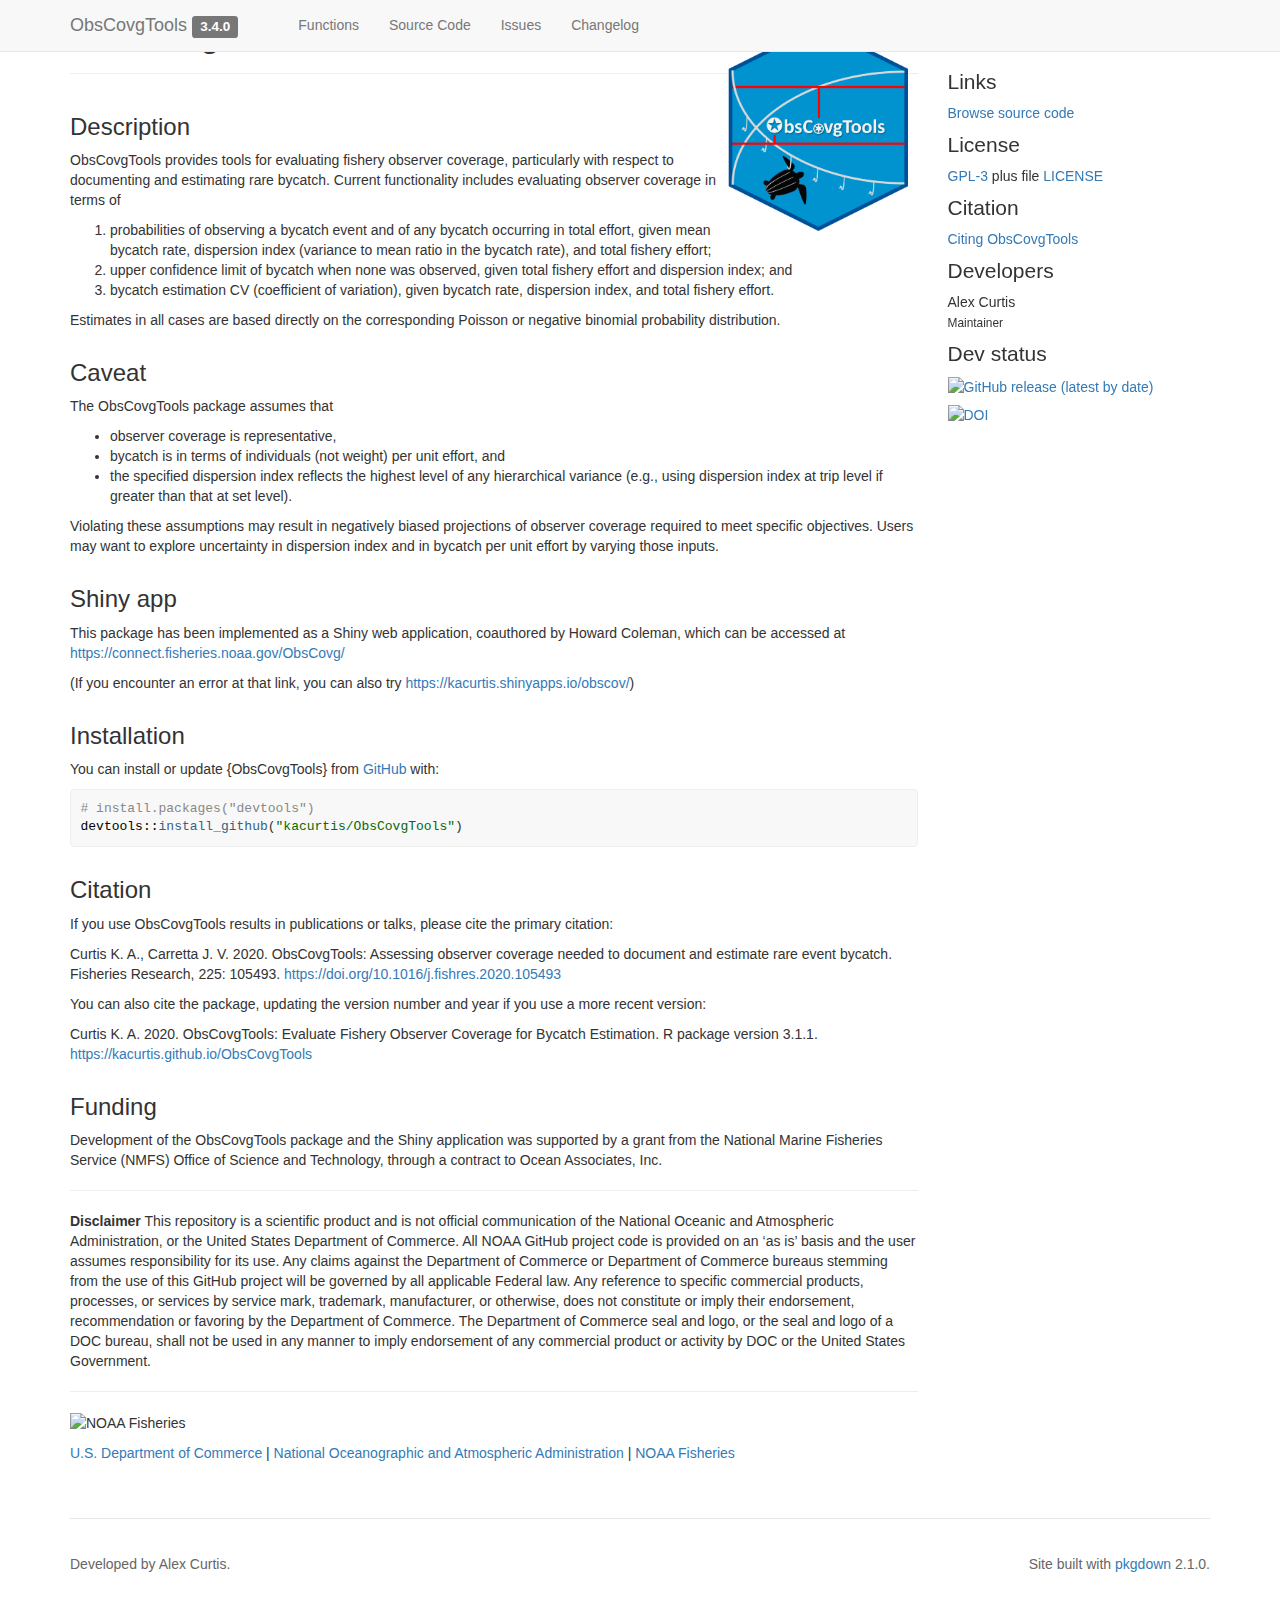
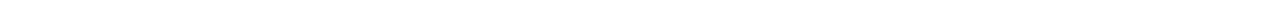
==== commit ff47af18: "web-relevant documentation" ====
--- a/docs/index.html
+++ b/docs/index.html
@@ -131,6 +131,14 @@
 <p>(If you encounter an error at that link, you can also try <a href="https://kacurtis.shinyapps.io/obscov/" class="external-link uri">https://kacurtis.shinyapps.io/obscov/</a>)</p>
 </div>
 <div class="section level3">
+<h3 id="installation">Installation<a class="anchor" aria-label="anchor" href="#installation"></a>
+</h3>
+<p>You can install or update {ObsCovgTools} from <a href="https://github.com/kacurtis/ObsCovgTools" class="external-link">GitHub</a> with:</p>
+<div class="sourceCode" id="cb1"><pre class="downlit sourceCode r">
+<code class="sourceCode R"><span><span class="co"># install.packages("devtools")</span></span>
+<span><span class="fu">devtools</span><span class="fu">::</span><span class="fu"><a href="https://remotes.r-lib.org/reference/install_github.html" class="external-link">install_github</a></span><span class="op">(</span><span class="st">"kacurtis/ObsCovgTools"</span><span class="op">)</span></span></code></pre></div>
+</div>
+<div class="section level3">
 <h3 id="citation">Citation<a class="anchor" aria-label="anchor" href="#citation"></a>
 </h3>
 <p>If you use ObsCovgTools results in publications or talks, please cite the primary citation:</p>
@@ -144,11 +152,7 @@
 <p>Development of the ObsCovgTools package and the Shiny application was supported by a grant from the National Marine Fisheries Service (NMFS) Office of Science and Technology, through a contract to Ocean Associates, Inc. </p>
 <!-- Do not edit below. This adds the Disclaimer and NMFS footer. -->
 <hr>
-</div>
-<div class="section level2">
-<h2 id="disclaimer">Disclaimer<a class="anchor" aria-label="anchor" href="#disclaimer"></a>
-</h2>
-<p>The United States Department of Commerce (DOC) GitHub project code is provided on an ‘as is’ basis and the user assumes responsibility for its use. DOC has relinquished control of the information and no longer has responsibility to protect the integrity, confidentiality, or availability of the information. Any claims against the Department of Commerce stemming from the use of its GitHub project will be governed by all applicable Federal law. Any reference to specific commercial products, processes, or services by service mark, trademark, manufacturer, or otherwise, does not constitute or imply their endorsement, recommendation or favoring by the Department of Commerce. The Department of Commerce seal and logo, or the seal and logo of a DOC bureau, shall not be used in any manner to imply endorsement of any commercial product or activity by DOC or the United States Government.”</p>
+<p><strong>Disclaimer</strong> This repository is a scientific product and is not official communication of the National Oceanic and Atmospheric Administration, or the United States Department of Commerce. All NOAA GitHub project code is provided on an ‘as is’ basis and the user assumes responsibility for its use. Any claims against the Department of Commerce or Department of Commerce bureaus stemming from the use of this GitHub project will be governed by all applicable Federal law. Any reference to specific commercial products, processes, or services by service mark, trademark, manufacturer, or otherwise, does not constitute or imply their endorsement, recommendation or favoring by the Department of Commerce. The Department of Commerce seal and logo, or the seal and logo of a DOC bureau, shall not be used in any manner to imply endorsement of any commercial product or activity by DOC or the United States Government.</p>
 <hr>
 <p><img src="https://raw.githubusercontent.com/nmfs-general-modeling-tools/nmfspalette/main/man/figures/noaa-fisheries-rgb-2line-horizontal-small.png" width="200" style="height: 75px !important;" alt="NOAA Fisheries"></p>
 <p><a href="https://www.commerce.gov/" class="external-link">U.S. Department of Commerce</a> | <a href="https://www.noaa.gov" class="external-link">National Oceanographic and Atmospheric Administration</a> | <a href="https://www.fisheries.noaa.gov/" class="external-link">NOAA Fisheries</a></p>
@@ -192,7 +196,7 @@
 <h2 data-toc-skip>Dev status</h2>
 <ul class="list-unstyled">
 <li><a href="https://github.com/kacurtis/ObsCovgTools/releases" class="external-link"><img src="https://img.shields.io/github/v/release/kacurtis/ObsCovgTools" alt="GitHub release (latest by date)"></a></li>
-<li><a href="https://zenodo.org/badge/latestdoi/37004191%7D" class="external-link"><img src="https://zenodo.org/badge/37004191.svg" alt="DOI"></a></li>
+<li><a href="https://zenodo.org/doi/10.5281/zenodo.3603463" class="external-link"><img src="https://zenodo.org/badge/131074481.svg" alt="DOI"></a></li>
 </ul>
 </div>
 
